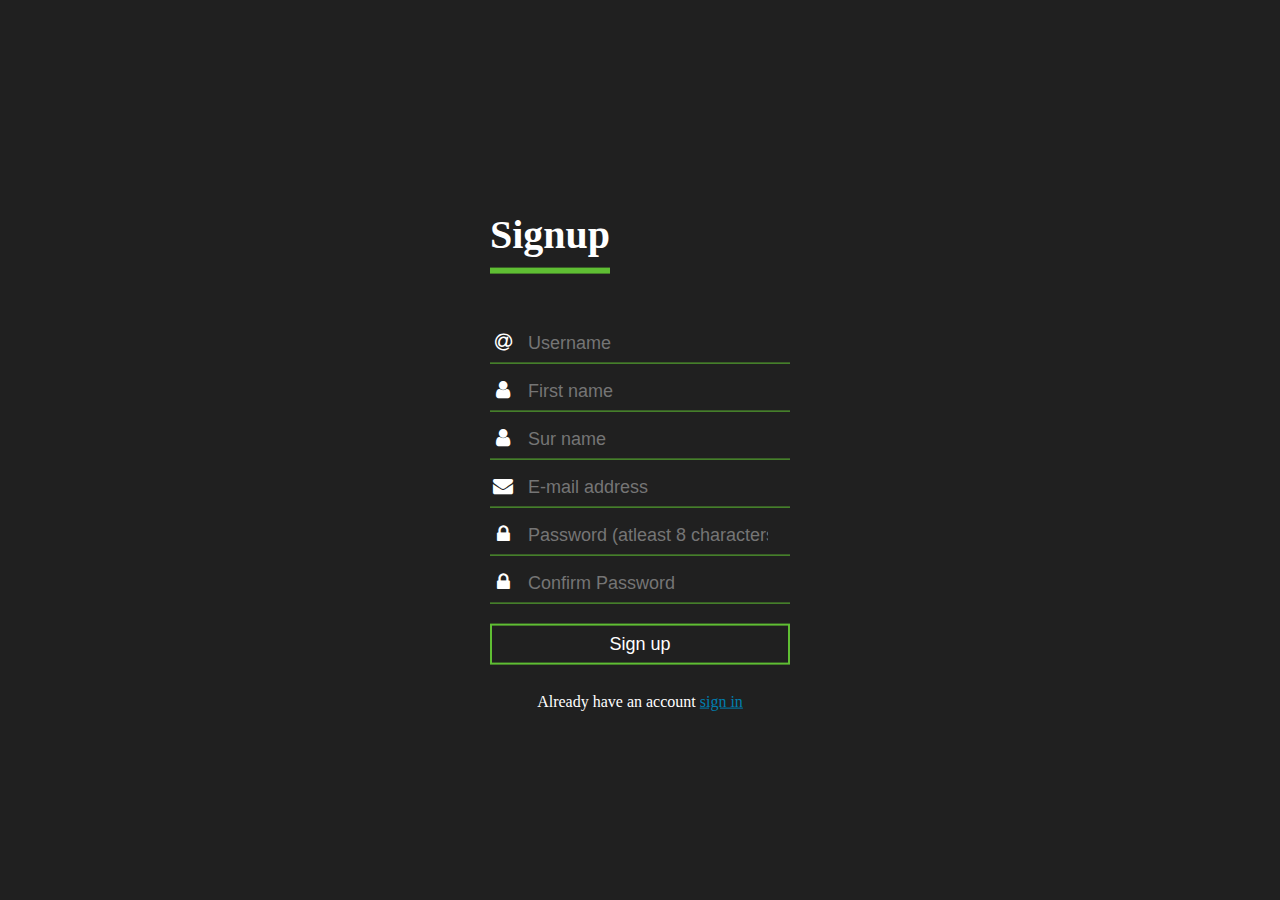
==== LoginSignupPages/Set 1/Signup.html @ 2d631bd3 "RENAME: Folders with inappropriate format" ====
<!DOCTYPE html>
<html lang="en">
<head>
    <meta charset="UTF-8">
    <meta name="viewport" content="width=device-width, initial-scale=1.0">
    <title>Sign up</title>
    <style>
        @import "https://stackpath.bootstrapcdn.com/font-awesome/4.7.0/css/font-awesome.min.css";
        body{
            margin:0;
            padding:0;
            background-color: #202020;
            background-image: url("https://www.wallpaperflare.com/static/95/531/716/digital-art-abstract-black-green-wallpaper.jpg");
            background-repeat: no-repeat;
            background-size: cover;
            background-attachment: fixed;
            background-position: center;
        }
        a{
            color: #017eaf;
        }
        .in_l{
            text-align: left;
            width: 20%;
        }
        .in_r{
            float: right;
            width: 20%;
        }
        .lb{
            width: 300px;
            position: absolute;
            top: 50%;
            left: 50%;
            transform: translate(-50%, -50%);
            color:white;
        }
        .lb h1{
            float: left;
            font-size: 40px;
            border-bottom: 6px solid #5fbe33;
            margin-bottom: 50px;
            padding: 10px 0;
        }
        .lefti{
            text-align: right;
        }
        .caa{
            text-align: center;
        }
        .tb{
            width: 100%;
            overflow: hidden;
            font-size: 20px;
            padding: 8px 0;
            margin: 8px 0;
            border-bottom: 1px solid #5fbe33;
        }
        .tb i{
            width: 26px;
            float: left;
            text-align: center;
        }
        .tb input{
            border: none;
            outline: none;
            background: none;
            color: white;
            font-size: 18px;
            width: 80%;
            float: left;
            margin: 0 10px;
        }
        .btn{
            width: 100%;
            background: none;
            border: 2px solid #5fbe33;
            color: white;
            padding: 8px;
            font-size: 18px;
            cursor: pointer;
            margin: 12px 0;
        }
    </style>
</head>
<body>
    <div class="lb">
        <h1>Signup</h1>
        <form action="#" method="POST">
            <div class="tb">
                <i class="fa fa-at" aria-hidden="true"></i>
                <input type="text" placeholder="Username" name="usrname" id="" required>
            </div>
            <div class="tb">
                <i class="fa fa-user" aria-hidden="true"></i>
                <input class="in_l" type="text" placeholder="First name" name="fname" id="" required>
            </div>
            <div class="tb">
                <i class="fa fa-user" aria-hidden="true"></i>
                <input type="text" placeholder="Sur name" name="sname" id="" required>
            </div>
            <div class="tb">
                <i class="fa fa-envelope"></i>
                <input type="email" placeholder="E-mail address" name="mail" id="" required>
            </div>
            <div class="tb">
                <i class="fa fa-lock" aria-hidden="true"></i>
                <input type="password" placeholder="Password (atleast 8 characters)" name="pswrd" id="" required>
            </div>
            <div class="tb">
                <i class="fa fa-lock" aria-hidden="true"></i>
                <input type="password" placeholder="Confirm Password" name="Cpswrd" id="" required>
            </div>
            <input class="btn" type="submit" value="Sign up">
        </form>
        <p class="caa">Already have an account <a href="login">sign in</a></p>
    </div>
</body>
</html>
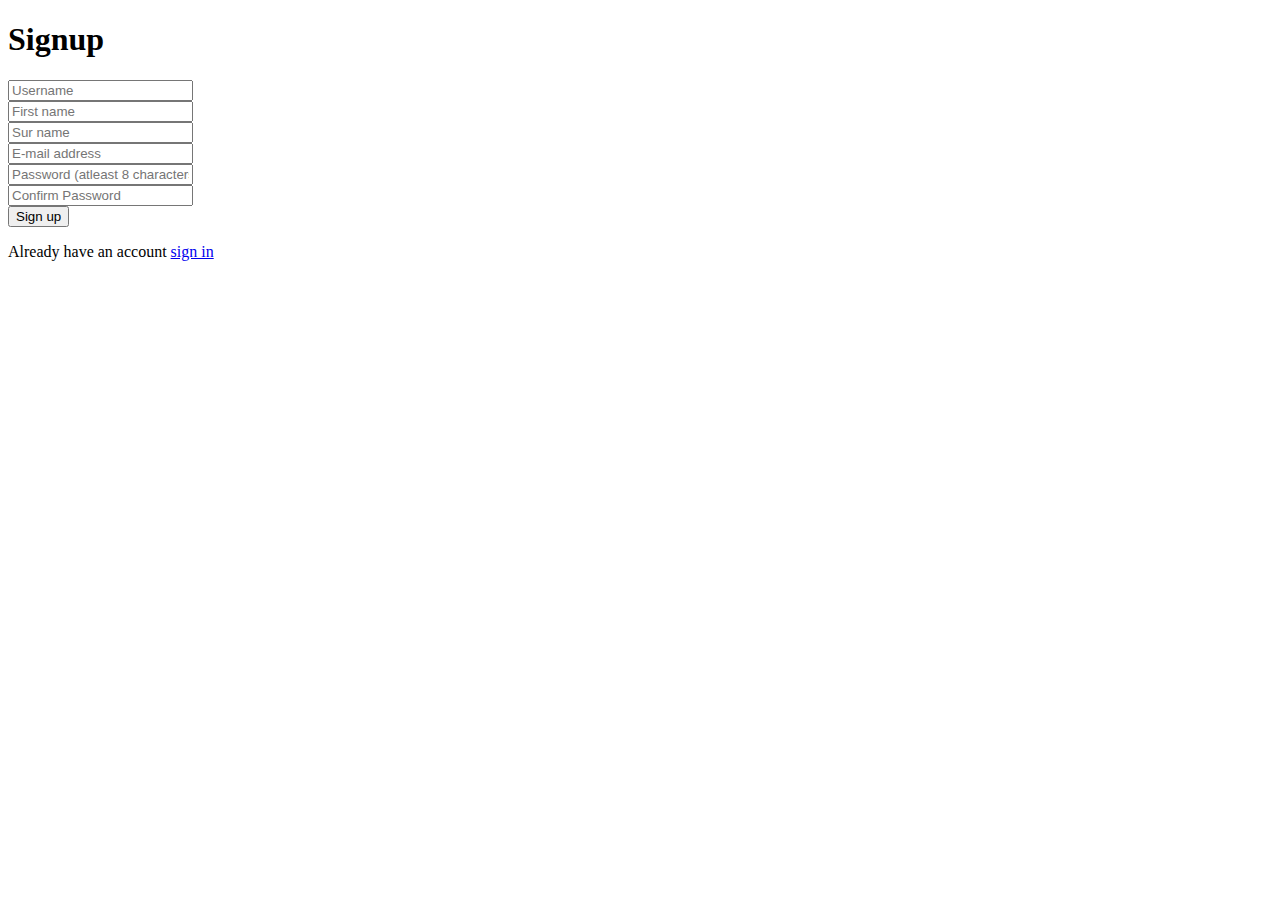
==== commit db943f10: "Merge pull request #2 from SundasNoreen/patch-2" ====
--- a/LoginSignupPages/Set 1/Signup.html
+++ b/LoginSignupPages/Set 1/Signup.html
@@ -1,119 +1,42 @@
 <!DOCTYPE html>
 <html lang="en">
-<head>
-    <meta charset="UTF-8">
-    <meta name="viewport" content="width=device-width, initial-scale=1.0">
-    <title>Sign up</title>
-    <style>
-        @import "https://stackpath.bootstrapcdn.com/font-awesome/4.7.0/css/font-awesome.min.css";
-        body{
-            margin:0;
-            padding:0;
-            background-color: #202020;
-            background-image: url("https://www.wallpaperflare.com/static/95/531/716/digital-art-abstract-black-green-wallpaper.jpg");
-            background-repeat: no-repeat;
-            background-size: cover;
-            background-attachment: fixed;
-            background-position: center;
-        }
-        a{
-            color: #017eaf;
-        }
-        .in_l{
-            text-align: left;
-            width: 20%;
-        }
-        .in_r{
-            float: right;
-            width: 20%;
-        }
-        .lb{
-            width: 300px;
-            position: absolute;
-            top: 50%;
-            left: 50%;
-            transform: translate(-50%, -50%);
-            color:white;
-        }
-        .lb h1{
-            float: left;
-            font-size: 40px;
-            border-bottom: 6px solid #5fbe33;
-            margin-bottom: 50px;
-            padding: 10px 0;
-        }
-        .lefti{
-            text-align: right;
-        }
-        .caa{
-            text-align: center;
-        }
-        .tb{
-            width: 100%;
-            overflow: hidden;
-            font-size: 20px;
-            padding: 8px 0;
-            margin: 8px 0;
-            border-bottom: 1px solid #5fbe33;
-        }
-        .tb i{
-            width: 26px;
-            float: left;
-            text-align: center;
-        }
-        .tb input{
-            border: none;
-            outline: none;
-            background: none;
-            color: white;
-            font-size: 18px;
-            width: 80%;
-            float: left;
-            margin: 0 10px;
-        }
-        .btn{
-            width: 100%;
-            background: none;
-            border: 2px solid #5fbe33;
-            color: white;
-            padding: 8px;
-            font-size: 18px;
-            cursor: pointer;
-            margin: 12px 0;
-        }
-    </style>
-</head>
-<body>
-    <div class="lb">
-        <h1>Signup</h1>
-        <form action="#" method="POST">
+   <head>
+      <meta charset="UTF-8">
+      <meta name="viewport" content="width=device-width, initial-scale=1.0">
+      <title>Sign up</title>
+      <link rel="stylesheet" href="Signup.css">
+   </head>
+   <body>
+      <div class="lb">
+         <h1>Signup</h1>
+         <form action="#" method="POST">
             <div class="tb">
-                <i class="fa fa-at" aria-hidden="true"></i>
-                <input type="text" placeholder="Username" name="usrname" id="" required>
+               <i class="fa fa-at" aria-hidden="true"></i>
+               <input type="text" placeholder="Username" name="usrname" id="" required>
             </div>
             <div class="tb">
-                <i class="fa fa-user" aria-hidden="true"></i>
-                <input class="in_l" type="text" placeholder="First name" name="fname" id="" required>
+               <i class="fa fa-user" aria-hidden="true"></i>
+               <input class="in_l" type="text" placeholder="First name" name="fname" id="" required>
             </div>
             <div class="tb">
-                <i class="fa fa-user" aria-hidden="true"></i>
-                <input type="text" placeholder="Sur name" name="sname" id="" required>
+               <i class="fa fa-user" aria-hidden="true"></i>
+               <input type="text" placeholder="Sur name" name="sname" id="" required>
             </div>
             <div class="tb">
-                <i class="fa fa-envelope"></i>
-                <input type="email" placeholder="E-mail address" name="mail" id="" required>
+               <i class="fa fa-envelope"></i>
+               <input type="email" placeholder="E-mail address" name="mail" id="" required>
             </div>
             <div class="tb">
-                <i class="fa fa-lock" aria-hidden="true"></i>
-                <input type="password" placeholder="Password (atleast 8 characters)" name="pswrd" id="" required>
+               <i class="fa fa-lock" aria-hidden="true"></i>
+               <input type="password" placeholder="Password (atleast 8 characters)" name="pswrd" id="" required>
             </div>
             <div class="tb">
-                <i class="fa fa-lock" aria-hidden="true"></i>
-                <input type="password" placeholder="Confirm Password" name="Cpswrd" id="" required>
+               <i class="fa fa-lock" aria-hidden="true"></i>
+               <input type="password" placeholder="Confirm Password" name="Cpswrd" id="" required>
             </div>
             <input class="btn" type="submit" value="Sign up">
-        </form>
-        <p class="caa">Already have an account <a href="login">sign in</a></p>
-    </div>
-</body>
-</html>+         </form>
+         <p class="caa">Already have an account <a href="login">sign in</a></p>
+      </div>
+   </body>
+</html>
